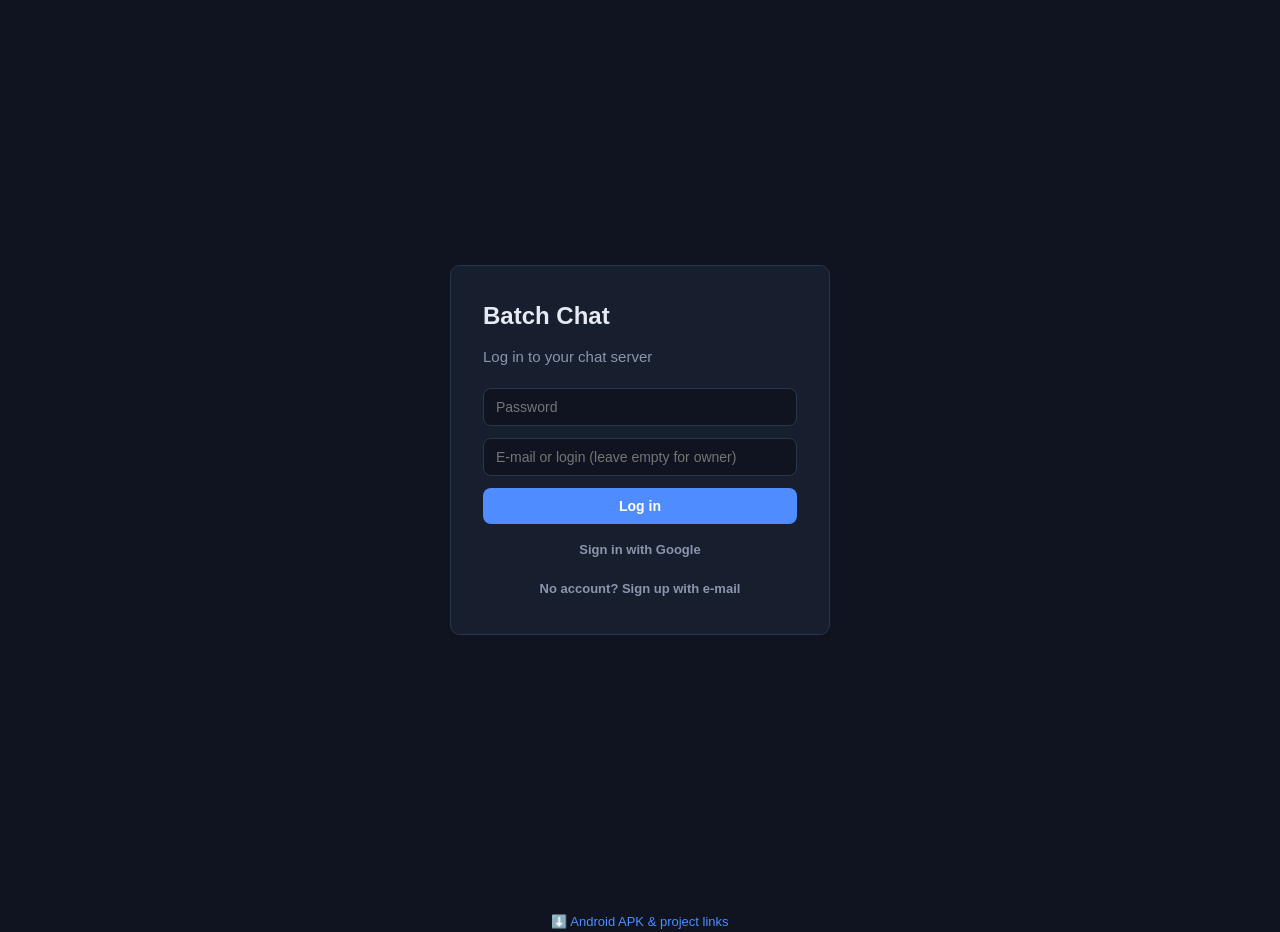
==== app/static/index.html @ ecfe93d6 "Web batch-mode chats tagged kind=batch (phone Batch tab) + paste sanitization for rendered-math garb" ====
<!DOCTYPE html>
<html lang="en">
<head>
  <meta charset="UTF-8" />
  <meta name="viewport" content="width=device-width, initial-scale=1.0" />
  <title>Batch Chat</title>
  <!-- PWA: installable on Android/iOS home screens. The service worker is
       network-first (never serves stale app files) — the cache is only the
       offline fallback shell. -->
  <link rel="manifest" href="manifest.webmanifest" />
  <meta name="theme-color" content="#0e1116" />
  <link rel="apple-touch-icon" href="icon-192.png" />
  <link rel="stylesheet" href="style.css?v=3" />
  <!-- Markdown + LaTeX rendering for assistant/user messages — SELF-HOSTED in /static/vendor (no CDN dependency) -->
  <link rel="stylesheet" href="vendor/katex.min.css" />
  <script defer src="vendor/katex.min.js"></script>
  <script defer src="vendor/marked.min.js"></script>
  <script defer src="vendor/purify.min.js"></script>
</head>
<body>
  <!-- Login screen -->
  <section id="login-view" class="login-view hidden">
    <form id="login-form" class="login-card">
      <h1>Batch Chat</h1>
      <p class="login-sub">Log in to your chat server</p>
      <input id="login-password" type="password" placeholder="Password" autocomplete="current-password" required />
      <input id="login-account" type="text" placeholder="E-mail or login (leave empty for owner)" autocomplete="username" spellcheck="false" />
      <button type="submit" class="btn btn-primary">Log in</button>
      <button type="button" id="login-google" class="btn btn-ghost btn-small">Sign in with Google</button>
      <button type="button" id="login-register-toggle" class="btn btn-ghost btn-small">No account? Sign up with e-mail</button>
      <p id="login-error" class="error-text hidden"></p>
    </form>
    <form id="register-form" class="login-card hidden">
      <h1>Batch Chat</h1>
      <p class="login-sub">Create a client account — you'll receive a confirmation e-mail; password is mandatory</p>
      <input id="register-email" type="email" placeholder="E-mail (unique)" autocomplete="email" required spellcheck="false" />
      <input id="register-password" type="password" placeholder="Password (min 6 chars)" autocomplete="new-password" required minlength="6" />
      <button type="submit" class="btn btn-primary">Sign up</button>
      <button type="button" id="register-google" class="btn btn-ghost btn-small">Sign up with Google</button>
      <button type="button" id="register-back" class="btn btn-ghost btn-small">← Back to login</button>
      <p id="register-error" class="error-text hidden"></p>
    </form>
  </section>

  <!-- App screen -->
  <section id="app-view" class="app-view hidden">
    <aside class="sidebar">
      <div class="sidebar-header">
        <h2>Conversations</h2>
        <button id="new-chat-btn" class="btn btn-primary btn-small" title="New chat">+ New</button>
      </div>
      <ul id="conversation-list" class="conversation-list"></ul>
      <div class="sidebar-footer">
        <span id="server-status" class="status-dot" title="Server status"></span>
        <span class="footer-actions">
          <span id="footer-menu" class="footer-menu">
            <button id="menu-btn" class="btn btn-ghost btn-small" title="Settings / Prompt cache / Log out">☰ Menu</button>
            <span id="menu-popover" class="menu-popover hidden">
              <button id="sync-btn" class="btn btn-ghost btn-small" title="Reload dialogs and the open conversation from the server">🔄 Sync</button>
              <button id="settings-btn" class="btn btn-ghost btn-small" title="Provider API keys · Android transfer · Settings backup">⚙ Settings</button>
              <button id="usage-btn" class="btn btn-ghost btn-small" title="Prompt token caching — daily cached vs uncached tokens">📈 Prompt cache</button>
              <button id="logout-btn" class="btn btn-ghost btn-small">⎋ Log out</button>
            </span>
          </span>
        </span>
      </div>
    </aside>

    <main class="chat-main">
      <header class="chat-header">
        <h3 id="chat-title">Select a conversation</h3>
        <div class="chat-header-controls">
          <span class="header-menu" id="chat-mode-menu">
            <button type="button" id="chat-mode-btn" class="mode-btn chat-mode-btn" title="Chat mode: Live = one model answers instantly · Flex = same via the cheaper Flex tier (slower) · Batch = every selected model answers in parallel. Click to pick the mode.">💬 Live ▾</button>
            <span id="chat-mode-popover" class="menu-popover down hidden">
              <button type="button" id="mode-live-btn" class="mode-btn" title="Live chat — one model answers right away">💬 Live — instant answer</button>
              <button type="button" id="mode-flex-btn" class="mode-btn" title="Flex chat — one model via the cheaper Flex processing tier (slower; auto-falls back to standard if unsupported)">🧊 Flex — cheaper tier, slower</button>
              <button type="button" id="mode-batch-btn" class="mode-btn" title="Batch chat — all selected models answer in parallel">⚡ Batch — all models in parallel</button>
            </span>
          </span>
          <button type="button" id="cache-btn" class="mode-btn hidden" title="🔥 Cache keep-alive: warm the open dialog's prompt cache with near-empty pings every 45 min (window from Settings). Click to toggle.">🔥 Cache</button>
          <select id="reasoning-select" class="reasoning-select hidden" title="Reasoning effort (thinking budget) sent to the model via OpenRouter's unified reasoning parameter. Default = the model's own default.">
            <option value="">🧠 Default</option>
            <option value="none">🧠 None</option>
            <option value="low">🧠 Low</option>
            <option value="medium">🧠 Medium</option>
            <option value="high">🧠 High</option>
            <option value="xhigh">🧠 XHigh</option>
            <option value="max">🧠 Max</option>
          </select>
          <div class="model-picker" id="model-picker">
          <button id="model-picker-btn" class="btn btn-ghost btn-small" title="Choose models">Models</button>
          <div id="model-dropdown" class="model-dropdown hidden">
            <p class="dropdown-hint" id="model-dropdown-hint">Answer with this model (Live):</p>
            <input id="model-search-input" class="model-search" type="text" placeholder="Search models… (also the provider's full catalog)" autocomplete="off" spellcheck="false" />
            <select id="model-sort-select" class="model-sort" title="List every model the provider has — sorted by release date (novelty) or by the outgoing (completion) token price">
              <option value="">Picked models only</option>
              <option value="new">All models · newest first</option>
              <option value="output">All models · cheapest output tokens first</option>
            </select>
            <div id="model-checkboxes"></div>
            <label class="model-custom">
              Custom model:
              <input id="custom-model-input" type="text" placeholder="openai/gpt-4o-mini" />
            </label>
            <button id="add-model-btn" class="btn btn-primary btn-small">Add</button>
          </div>
        </div>
      </header>

      <div id="messages" class="messages"></div>

      <form id="chat-form" class="chat-form">
        <label class="websearch-toggle" title="Search the web via Tavily and inject the results (needs a Tavily key in Settings)">
          <input type="checkbox" id="web-search-toggle" />
          Web search
        </label>
        <textarea id="chat-input" rows="3" placeholder="Write a message… (Ctrl+Enter to send)" required></textarea>
        <button type="submit" class="btn btn-primary" id="send-btn">Send</button>
      </form>
    </main>
  </section>

  <!-- Message metadata modal (reasoning / provider / usage) -->
  <div id="meta-modal" class="modal-overlay hidden">
    <div class="modal">
      <div class="modal-header">
        <h3>🧠 Message details</h3>
        <button id="meta-close" class="btn btn-ghost btn-small">✕</button>
      </div>
      <div id="meta-body" class="meta-body"></div>
      <div class="modal-actions">
        <button id="meta-logs" class="btn btn-ghost btn-small" style="display:none">⎙ OpenRouter logs</button>
        <button id="meta-copy" class="btn btn-primary">⧉ Copy</button>
      </div>
    </div>
  </div>

  <!-- Retry model picker (pick model(s) for 🔄 Retry) -->
  <div id="retry-modal" class="modal-overlay hidden">
    <div class="modal">
      <div class="modal-header">
        <h3 id="retry-modal-title">🔄 Re-answer with…</h3>
        <button id="retry-close" class="btn btn-ghost btn-small">✕</button>
      </div>
      <p class="modal-hint">Pick one or several models — each answer becomes a variant you can flip between.</p>
      <input id="retry-model-search" class="model-search" type="text" placeholder="Search models… (also the provider's full catalog)" autocomplete="off" spellcheck="false" />
      <select id="retry-model-sort" class="model-sort" title="List every model the provider has — sorted by release date (novelty) or by the outgoing (completion) token price">
        <option value="picked">Picked models</option>
        <option value="new">All models · newest first</option>
        <option value="output">All models · cheapest output tokens first</option>
      </select>
      <div id="retry-model-list" class="retry-model-list"></div>
      <div class="modal-actions">
        <button id="retry-cancel" class="btn btn-ghost">Cancel</button>
        <button id="retry-go" class="btn btn-primary">🔄 Retry</button>
      </div>
    </div>
  </div>

  <!-- Settings modal (provider API keys) -->
  <div id="settings-modal" class="modal-overlay hidden">
    <div class="modal">
      <div class="modal-header">
        <h3>⚙ Provider API keys</h3>
        <button id="settings-close" class="btn btn-ghost btn-small">✕</button>
      </div>

      <p id="settings-identity" class="modal-hint" style="margin-top:8px;font-weight:600"></p>

      <div id="owner-access-block">
        <p class="modal-hint">Owner access</p>
        <div class="key-status-row">
          <input id="settings-owner-email" type="email" placeholder="you@example.com" autocomplete="off" spellcheck="false" />
          <span class="key-status-actions">
            <button id="owner-email-save" class="btn btn-ghost btn-small" title="Bind this e-mail to the owner account">🔗 Bind</button>
          </span>
        </div>
        <p class="modal-hint">
          Signing in with this e-mail (password or Google) logs you into the
          owner account — full settings and server-wide stats. Google or not,
          doesn't matter.
        </p>
      </div>

      <label class="modal-field">
        OpenRouter API key <span id="settings-openrouter-hint" class="settings-hint"></span>
        <input id="settings-openrouter-key" type="password" placeholder="sk-or-v1-…" autocomplete="off" />
      </label>
      <div class="key-status-row">
        <span id="key-status-openrouter" class="key-status"></span>
        <span class="key-status-actions">
          <button id="key-delete-openrouter" class="btn btn-ghost btn-small" title="Remove the saved key from the server">🗑 Delete key</button>
        </span>
      </div>

      <label class="modal-field">
        Tavily API key <span id="settings-tavily-hint" class="settings-hint"></span>
        <input id="settings-tavily-key" type="password" placeholder="tvly-…" autocomplete="off" />
      </label>
      <div class="key-status-row">
        <span id="key-status-tavily" class="key-status"></span>
        <span class="key-status-actions">
          <button id="key-delete-tavily" class="btn btn-ghost btn-small" title="Remove the saved key from the server">🗑 Delete key</button>
        </span>
      </div>
      <p class="modal-hint">
        Enables the "Web search" toggle in the chat (internet lookups).
      </p>

      <label class="modal-field">
        Custom provider API key <span id="settings-custom-hint" class="settings-hint"></span>
        <input id="settings-custom-key" type="password" placeholder="sk-… (leave empty for keyless servers like Ollama)" autocomplete="off" />
      </label>
      <label class="modal-field">
        Custom provider base URL
        <input id="settings-custom-url" type="url" placeholder="https://api.fastrouter.ai/v1" autocomplete="off" spellcheck="false" />
      </label>
      <label class="modal-field">
        Custom default model
        <input id="settings-custom-model" type="text" placeholder="z-ai/glm-5.3-flash" autocomplete="off" spellcheck="false" />
      </label>
      <div class="key-status-row">
        <span id="key-status-custom" class="key-status"></span>
        <span class="key-status-actions">
          <button id="key-delete-custom" class="btn btn-ghost btn-small" title="Remove the saved key from the server">🗑 Delete key</button>
        </span>
      </div>
      <p class="modal-hint">
        Any OpenAI-compatible gateway — FastRouter, GLM/Z.ai, DeepSeek,
        Together, OpenAI itself, or a local Ollama/vLLM (keyless: base URL
        only). Models appear as <code>custom:&lt;model&gt;</code> in the picker;
        the default model is pinned to the top when set.
      </p>

      <p class="modal-hint" style="margin-top:8px">
        <a href="#" id="usage-open-link">📈 Prompt token caching usage</a> — see
        how much of your prompt traffic hits OpenRouter's cache.
      </p>

      <div id="cache-settings-block">
        <p class="modal-hint" style="margin-top:8px">Prompt cache</p>
        <label class="modal-field">
          Cache duration
          <select id="settings-cache-duration">
            <option value="300">5 minutes</option>
            <option value="3600">1 hour</option>
          </select>
        </label>
        <p class="modal-hint">
          How long reused prompt text stays cached for OpenRouter/Anthropic calls.
        </p>

        <p class="modal-hint" style="margin-top:8px">Cache keep-alive</p>
        <label class="modal-field">
          Keep cache warm for
          <select id="settings-keepalive">
            <option value="0">Off (1 hour max)</option>
            <option value="2">2 hours</option>
            <option value="3">3 hours</option>
            <option value="6">6 hours</option>
            <option value="12">12 hours</option>
            <option value="24">24 hours</option>
          </select>
        </label>
        <p class="modal-hint">
          After the last chat, near-empty pings (every 45 min) refresh the 1-hour
          cache at ~10% of input cost, keeping replies cheap for longer.
        </p>
      </div>

      <div id="infra-settings-block">
        <hr class="modal-divider" />
        <p class="modal-hint" style="margin-top:8px">Google Vertex AI <em>(optional — not currently in use · ⚠️ untested)</em></p>
        <label class="modal-field">
          Project ID
          <input id="settings-google-project" type="text" placeholder="my-gcp-project" autocomplete="off" />
        </label>
        <label class="modal-field">
          Location
          <input id="settings-google-location" type="text" placeholder="us-central1" autocomplete="off" />
        </label>
        <label class="modal-field">
          Service-account JSON key <span id="settings-google-hint" class="settings-hint"></span>
          <textarea id="settings-google-json" rows="4" spellcheck="false" placeholder='{"type": "service_account", ...}'></textarea>
        </label>

        <p class="modal-hint" style="margin-top:8px">AWS Bedrock <em>(optional — not currently in use · ⚠️ untested)</em></p>
        <label class="modal-field">
          Access key ID <span id="settings-aws-key-hint" class="settings-hint"></span>
          <input id="settings-aws-key" type="password" placeholder="AKIA…" autocomplete="off" />
        </label>
        <label class="modal-field">
          Secret access key <span id="settings-aws-secret-hint" class="settings-hint"></span>
          <input id="settings-aws-secret" type="password" placeholder="…" autocomplete="off" />
        </label>
        <label class="modal-field">
          Region
          <input id="settings-aws-region" type="text" placeholder="us-east-1" autocomplete="off" />
        </label>
      </div>

      <p id="settings-status" class="import-status"></p>
      <div class="modal-actions">
        <button id="settings-submit" class="btn btn-primary">Save</button>
      </div>

      <hr class="modal-divider" />
      <p class="modal-hint">
        <strong>Account &amp; pairing.</strong> This instance has a portable
        identity — paste the pairing code on any new device (phone app → Sync
        card) and it pairs <em>without the password</em> and pulls the whole
        history. Works even after the server gets a new address.
      </p>
      <p id="account-status" class="import-status"></p>
      <div class="modal-actions">
        <button id="account-reveal" class="btn btn-ghost btn-small">👁 Reveal pairing code</button>
        <button id="account-copy" class="btn btn-ghost btn-small">📋 Copy pairing code</button>
        <button id="account-rotate" class="btn btn-ghost btn-small">🔄 New key</button>
      </div>
      <p id="account-code" class="account-code hidden"></p>

      <hr class="modal-divider" />
      <p class="modal-hint">
        <strong>Android transfer.</strong> ⬇ Export downloads every dialog and
        batch of this account in the phone app's own format — import that file
        on Android to get the whole history there. ⬆ Import does the reverse:
        paste the JSON exported from the phone app
        (<code>openrouter.dialogs.v1</code> and/or
        <code>openrouter.batches.history.v1</code> — a whole AsyncStorage dump
        works too).
      </p>
      <p id="settings-phone-status" class="import-status"></p>
      <div class="modal-actions">
        <button id="settings-phone-export" class="btn btn-ghost btn-small">⬇ Export for Android</button>
      </div>
      <p class="untested-note">
        ⚠️ Untested: this export path hasn't been imported on a real phone yet —
        check the dialogs on the phone after importing.
      </p>
      <textarea id="settings-import-textarea" rows="8" placeholder='{"openrouter.dialogs.v1": [...], "openrouter.batches.history.v1": [...]}'></textarea>
      <p class="untested-note">
        ⚠️ Untested: this import path hasn't been verified yet — check the
        imported dialogs after importing.
      </p>
      <p id="settings-import-status" class="import-status"></p>
      <div class="modal-actions">
        <button id="settings-import-submit" class="btn btn-primary btn-small">⬆ Import from Android</button>
      </div>

      <hr class="modal-divider" />
      <p class="modal-hint">
        <strong>Account &amp; data.</strong> You can delete your account here —
        all your dialogs, messages and batches are permanently removed and your
        e-mail/login is freed, so you can register again from zero. (The owner
        account of this server cannot be deleted.)
      </p>

      <div id="account-danger" class="account-create-row">
        <button id="account-delete" class="btn btn-ghost btn-small">🗑 Delete my account…</button>
        <p id="account-danger-note" class="import-status"></p>
      </div>

      <div id="backup-block">
        <hr class="modal-divider" />
        <p class="modal-hint">
          <strong>Server migration.</strong> Download every key above as one
          file before shutting down this server, then restore it on the new
          one — no need to retype anything.
        </p>
        <p class="untested-note">⚠️ Untested: this download → restore path hasn't been tried on a real server migration yet — check the keys on the new server after restoring.</p>
        <p id="settings-backup-status" class="import-status"></p>
        <div class="modal-actions">
          <button id="settings-backup-download" class="btn btn-ghost btn-small">⬇ Download backup</button>
          <button id="settings-backup-restore-btn" class="btn btn-ghost btn-small">⬆ Restore backup</button>
          <input id="settings-backup-file" type="file" accept="application/json" class="hidden" />
        </div>
      </div>
    </div>
  </div>

  <!-- Prompt token caching usage modal -->
  <div id="usage-modal" class="modal-overlay hidden">
    <div class="modal">
      <div class="modal-header">
        <h3>📈 Prompt token caching</h3>
        <button id="usage-close" class="btn btn-ghost btn-small">✕</button>
      </div>
      <p class="modal-hint">
        Daily prompt tokens, split into cached (served from OpenRouter's prompt
        cache at the discounted rate) and uncached. The owner sees the whole
        server; client accounts see their own messages.
      </p>
      <p class="untested-note">⚠️ Untested: the cached/uncached split hasn't been verified against a real cached request yet — treat the numbers as provisional.</p>
      <div id="usage-summary" class="usage-summary"></div>
      <div id="usage-chart" class="usage-chart"></div>
      <div class="usage-legend">
        <span><i class="legend-swatch uncached"></i>Uncached</span>
        <span><i class="legend-swatch cached"></i>Cached</span>
      </div>
      <p id="usage-status" class="import-status"></p>
      <div class="modal-actions">
        <select id="usage-range" class="usage-range" title="Time range">
          <option value="7">Last 7 days</option>
          <option value="30" selected>Last 30 days</option>
          <option value="90">Last 90 days</option>
        </select>
        <button id="usage-refresh" class="btn btn-ghost btn-small">🔄 Refresh</button>
      </div>
    </div>
  </div>

  <div id="toast" class="toast hidden"></div>

  <p style="text-align:center;margin:12px 0 4px;font-size:13px">
    <a href="/links" style="color:#4f8cff;text-decoration:none">⬇️ Android APK &amp; project links</a>
  </p>

  <script src="app.js?v=5"></script>
  <script>
    // PWA service worker registration (network-first worker — see sw.js).
    if ("serviceWorker" in navigator) {
      window.addEventListener("load", () => {
        navigator.serviceWorker.register("sw.js").catch(() => {});
      });
    }
  </script>
</body>
</html>
---- app/static/style.css ----
:root {
  --bg: #0f1420;
  --bg-secondary: #171e2e;
  --bg-elevated: #1f2940;
  --border: #2a3550;
  --text: #e6eaf2;
  --text-muted: #8b96ad;
  --accent: #4f8cff;
  --accent-hover: #6fa0ff;
  --user-bubble: #2b4a86;
  --assistant-bubble: #232d47;
  --error: #ff6b6b;
  --success: #3ddc84;
  --radius: 10px;
}

* { box-sizing: border-box; margin: 0; padding: 0; }

html, body { height: 100%; }

body {
  font-family: -apple-system, BlinkMacSystemFont, "Segoe UI", Roboto, "Helvetica Neue", Arial, sans-serif;
  background: var(--bg);
  color: var(--text);
  font-size: 15px;
  line-height: 1.5;
}

.hidden { display: none !important; }

/* ---------- Login ---------- */
.login-view {
  min-height: 100vh;
  display: flex;
  align-items: center;
  justify-content: center;
  padding: 20px;
}

.login-card {
  background: var(--bg-secondary);
  border: 1px solid var(--border);
  border-radius: var(--radius);
  padding: 32px;
  width: 100%;
  max-width: 380px;
  display: flex;
  flex-direction: column;
  gap: 12px;
}

.login-card h1 { font-size: 24px; }
.login-sub { color: var(--text-muted); margin-bottom: 8px; }

input[type="password"], input[type="text"], textarea {
  width: 100%;
  padding: 10px 12px;
  border: 1px solid var(--border);
  border-radius: 8px;
  background: var(--bg);
  color: var(--text);
  font-size: 14px;
  resize: vertical;
}

input:focus, textarea:focus { outline: 2px solid var(--accent); outline-offset: -1px; }

.error-text { color: var(--error); font-size: 14px; }

/* ---------- Buttons ---------- */
.btn {
  padding: 10px 16px;
  border: none;
  border-radius: 8px;
  background: var(--bg-elevated);
  color: var(--text);
  font-size: 14px;
  font-weight: 600;
  cursor: pointer;
  transition: background 0.15s;
}
.btn:hover { background: var(--border); }
.btn-primary { background: var(--accent); color: #fff; }
.btn-primary:hover { background: var(--accent-hover); }
.btn-ghost { background: transparent; color: var(--text-muted); }
.btn-ghost:hover { background: var(--bg-elevated); color: var(--text); }
.btn-small { padding: 6px 10px; font-size: 13px; }
.btn:disabled { opacity: 0.5; cursor: not-allowed; }

/* ---------- App layout ---------- */
.app-view {
  display: grid;
  grid-template-columns: 280px 1fr;
  height: 100vh;
}

@media (max-width: 720px) {
  .app-view { grid-template-columns: 1fr; }
  .sidebar { display: none; }
}

/* ---------- Sidebar ---------- */
.sidebar {
  background: var(--bg-secondary);
  border-right: 1px solid var(--border);
  display: flex;
  flex-direction: column;
  min-height: 0;
}

.sidebar-header {
  display: flex;
  align-items: center;
  justify-content: space-between;
  padding: 16px;
  border-bottom: 1px solid var(--border);
}

.sidebar-header h2 { font-size: 16px; }

.conversation-list {
  list-style: none;
  flex: 1;
  overflow-y: auto;
  padding: 8px;
}

.conversation-item {
  padding: 10px 12px;
  border-radius: 8px;
  cursor: pointer;
  margin-bottom: 2px;
  position: relative;
}
.conversation-item:hover { background: var(--bg-elevated); }
.conversation-item.active { background: var(--bg-elevated); outline: 1px solid var(--accent); }
.conversation-item-title { font-weight: 600; font-size: 14px; white-space: nowrap; overflow: hidden; text-overflow: ellipsis; padding-right: 46px; }
.conversation-item-preview { font-size: 12px; color: var(--text-muted); white-space: nowrap; overflow: hidden; text-overflow: ellipsis; margin-top: 2px; }

.conversation-item-actions {
  position: absolute;
  top: 8px;
  right: 8px;
  display: flex;
  gap: 2px;
  opacity: 0;
  transition: opacity .1s;
}
.conversation-item:hover .conversation-item-actions { opacity: 1; }
.conversation-action {
  border: none;
  background: transparent;
  color: var(--text-muted);
  cursor: pointer;
  font-size: 13px;
  padding: 2px 5px;
  border-radius: 4px;
  line-height: 1;
}
.conversation-action:hover { background: var(--bg-secondary); color: var(--text); }

.conversation-badges { display: flex; gap: 4px; margin-top: 4px; flex-wrap: wrap; }
.badge {
  font-size: 10px;
  padding: 1px 6px;
  border-radius: 6px;
  background: var(--bg-elevated);
  border: 1px solid var(--border);
  color: var(--text-muted);
  white-space: nowrap;
}
.badge.batch { background: #3a2f66; color: #c9b8ff; border-color: #4a3d80; }
.badge.model { background: #123a2e; color: #7ce0b0; border-color: #1d5a45; }

.sidebar-footer {
  display: flex;
  align-items: center;
  justify-content: space-between;
  padding: 12px 16px;
  border-top: 1px solid var(--border);
}

.footer-actions {
  display: flex;
  align-items: center;
  gap: 6px;
}

.status-dot {
  width: 10px;
  height: 10px;
  border-radius: 50%;
  background: var(--text-muted);
  display: inline-block;
}
.status-dot.ok { background: var(--success); }
.status-dot.down { background: var(--error); }

/* ---------- Chat main ---------- */
.chat-main {
  display: flex;
  flex-direction: column;
  min-height: 0;
}

.chat-header {
  display: flex;
  align-items: center;
  justify-content: space-between;
  padding: 14px 20px;
  border-bottom: 1px solid var(--border);
  background: var(--bg-secondary);
}

.chat-header h3 { font-size: 16px; }

/* ---------- Chat header controls ---------- */
.chat-header-controls {
  display: flex;
  align-items: center;
  gap: 10px;
}

.mode-btn {
  appearance: none;
  border: none;
  background: transparent;
  color: var(--text-muted);
  font-size: 13px;
  padding: 6px 12px;
  cursor: pointer;
  white-space: nowrap;
  transition: background 0.15s ease, color 0.15s ease;
}

.mode-btn:hover { color: var(--text); }

.mode-btn.active {
  background: var(--accent);
  color: #fff;
}

/* Single combined Live/Flex/Batch button (popover picker) in the header */
.header-menu { position: relative; display: inline-block; }

.chat-mode-btn {
  border: 1px solid var(--border);
  border-radius: 8px;
  background: var(--bg-elevated);
}

.menu-popover.down {
  bottom: auto;
  top: calc(100% + 6px);
}

.footer-actions { position: relative; }

.footer-menu { position: relative; display: inline-block; }

.menu-popover {
  position: absolute;
  bottom: calc(100% + 6px);
  right: 0;
  display: flex;
  flex-direction: column;
  align-items: stretch;
  gap: 4px;
  min-width: 130px;
  background: var(--bg-elevated);
  border: 1px solid var(--border);
  border-radius: var(--radius);
  padding: 6px;
  box-shadow: 0 8px 24px rgba(0,0,0,0.4);
  z-index: 150;
}

.menu-popover .btn { text-align: left; white-space: nowrap; }

@media (max-width: 720px) {
  .chat-header { flex-wrap: wrap; gap: 8px; }
}

/* ---------- Messages ---------- */
.messages {
  flex: 1;
  overflow-y: auto;
  padding: 20px;
  display: flex;
  flex-direction: column;
  gap: 12px;
}

.message {
  max-width: 78%;
  padding: 10px 14px;
  border-radius: var(--radius);
  white-space: pre-wrap;
  word-wrap: break-word;
  position: relative;
}
.message.user { align-self: flex-end; background: var(--user-bubble); }
.message.assistant { align-self: flex-start; background: var(--assistant-bubble); }
.message.system { align-self: center; background: transparent; border: 1px dashed var(--border); color: var(--text-muted); font-size: 13px; }

.message-text { white-space: normal; }
.message-text p { margin: 0 0 8px; }
.message-text p:last-child { margin-bottom: 0; }
.message-text pre {
  background: var(--bg);
  border: 1px solid var(--border);
  border-radius: 8px;
  padding: 10px;
  overflow-x: auto;
  font-size: 13px;
}
.message-text code {
  font-family: ui-monospace, SFMono-Regular, Menlo, Consolas, monospace;
  font-size: 0.9em;
}
.message-text :not(pre) > code {
  background: var(--bg);
  padding: 1px 5px;
  border-radius: 4px;
}
.message-text .katex-display { margin: 8px 0; overflow-x: auto; overflow-y: hidden; }

.message-copy {
  display: inline-block;
  margin-top: 6px;
  border: none;
  background: transparent;
  color: var(--text-muted);
  font-size: 11px;
  cursor: pointer;
  padding: 2px 0;
}
.message-copy:hover { color: var(--text); }

.message-delete {
  display: inline-block;
  margin-top: 6px;
  margin-left: 10px;
  border: none;
  background: transparent;
  color: var(--text-muted);
  font-size: 11px;
  cursor: pointer;
  padding: 2px 0;
}
.message-delete:hover { color: var(--error); }

.message-retry {
  display: inline-block;
  margin-top: 6px;
  margin-left: 10px;
  border: none;
  background: transparent;
  color: var(--text-muted);
  font-size: 11px;
  cursor: pointer;
  padding: 2px 0;
}
.message-retry:hover:not(:disabled) { color: var(--accent); }
.message-retry:disabled { opacity: 0.6; cursor: wait; }

.message-edit {
  display: inline-block;
  margin-top: 6px;
  margin-left: 10px;
  border: none;
  background: transparent;
  color: var(--text-muted);
  font-size: 11px;
  cursor: pointer;
  padding: 2px 0;
}
.message-edit:hover { color: var(--accent); }
.message-edit textarea {
  width: 100%;
  box-sizing: border-box;
  min-height: 72px;
  background: var(--bg);
  color: var(--text);
  border: 1px solid var(--border);
  border-radius: 6px;
  padding: 6px 8px;
  font: inherit;
  font-size: 14px;
  resize: vertical;
}
.message-edit-actions { display: flex; gap: 12px; margin-top: 6px; }
.message-edit-save,
.message-edit-cancel {
  border: none;
  background: transparent;
  color: var(--text-muted);
  font-size: 11px;
  cursor: pointer;
  padding: 2px 0;
}
.message-edit-save:hover:not(:disabled) { color: var(--accent); }
.message-edit-cancel:hover { color: var(--error); }
.message-edit-save:disabled { opacity: 0.6; cursor: wait; }

.untested-note {
  color: #d9a441;
  font-size: 12px;
  margin-top: 6px;
}

.message-meta {
  display: inline-block;
  margin-top: 6px;
  margin-left: 10px;
  border: 1px solid var(--border);
  background: transparent;
  color: var(--text-muted);
  font-size: 11px;
  cursor: pointer;
  padding: 2px 8px;
  border-radius: 6px;
}
.message-meta:hover {
  color: var(--text);
  border-color: var(--accent);
}

.message-model {
  display: block;
  font-size: 11px;
  color: var(--accent-hover);
  margin-bottom: 4px;
  font-weight: 700;
}

.message-date {
  display: block;
  font-size: 10px;
  color: var(--text-muted);
  margin-top: 2px;
}

.message-websearch {
  display: inline-block;
  font-size: 10px;
  padding: 1px 6px;
  margin-bottom: 4px;
  border-radius: 4px;
  border: 1px solid #1d5a45;
  background: #123a2e;
  color: #7ce0b0;
  cursor: help;
}

.message-err { color: var(--error); font-size: 13px; margin-top: 4px; }

/* ---------- RikkaHub-style message branching ---------- */
/* A group of sibling answers: only the selected variant shows, with
   ‹ N/M › arrows underneath (all variants stay in the DB / phone sync). */
.branch-node {
  display: flex;
  flex-direction: column;
  align-items: flex-start;
  max-width: 78%;
}
.branch-node .branch-bubble { max-width: 100%; }

.branch-selector {
  display: inline-flex;
  align-items: center;
  gap: 6px;
  margin-top: 2px;
  color: var(--text-muted);
  font-size: 11px;
  user-select: none;
}

.branch-btn {
  border: none;
  background: transparent;
  color: var(--text-muted);
  font-size: 15px;
  line-height: 1;
  cursor: pointer;
  padding: 2px 8px;
  border-radius: 50%;
}
.branch-btn:hover:not(:disabled) { color: var(--text); background: var(--bg-secondary); }
.branch-btn:disabled { opacity: 0.4; cursor: default; }

.branch-counter { font-size: 11px; color: var(--text-muted); }

/* ---------- Chat form ---------- */
.chat-form {
  display: flex;
  gap: 10px;
  padding: 14px 20px;
  border-top: 1px solid var(--border);
  background: var(--bg-secondary);
}

.chat-form textarea { flex: 1; }

.websearch-toggle {
  display: flex;
  align-items: center;
  gap: 6px;
  font-size: 13px;
  color: var(--text-muted);
  white-space: nowrap;
  cursor: pointer;
  user-select: none;
}
.websearch-toggle input { width: auto; margin: 0; }

/* ---------- Model picker ---------- */
.model-picker { position: relative; }

.model-dropdown {
  position: absolute;
  right: 0;
  top: 40px;
  width: 280px;
  background: var(--bg-elevated);
  border: 1px solid var(--border);
  border-radius: var(--radius);
  padding: 12px;
  box-shadow: 0 8px 24px rgba(0,0,0,0.4);
  z-index: 100;
}

.dropdown-hint { font-size: 12px; color: var(--text-muted); margin-bottom: 8px; }

/* Model search box at the top of the picker dropdown */
.model-search {
  width: 100%;
  box-sizing: border-box;
  margin-bottom: 8px;
}

/* All-models sort selector (novelty / outgoing token price) */
.model-sort {
  width: 100%;
  box-sizing: border-box;
  margin-bottom: 8px;
  font-size: 12px;
}

.model-search-empty {
  color: var(--text-muted);
  font-size: 12px;
  padding: 4px 0;
}

.model-check { display: flex; align-items: center; gap: 8px; padding: 4px 0; font-size: 14px; cursor: pointer; }
.model-check input { width: auto; }
.model-price { color: var(--text-muted); font-size: 12px; margin-left: auto; white-space: nowrap; }

.model-custom { display: flex; flex-direction: column; gap: 4px; font-size: 12px; color: var(--text-muted); margin-top: 10px; }
.model-custom input { margin-top: 4px; }

/* Retry picker modal: scrollable model list */
.retry-model-list {
  max-height: 45vh;
  overflow-y: auto;
  border-top: 1px solid var(--border);
  border-bottom: 1px solid var(--border);
  padding: 6px 2px;
}

/* ---------- Modals (meta / settings / usage) ---------- */
.modal-overlay {
  position: fixed;
  inset: 0;
  background: rgba(5, 8, 15, 0.7);
  display: flex;
  align-items: center;
  justify-content: center;
  padding: 20px;
  z-index: 200;
}

.modal {
  background: var(--bg-secondary);
  border: 1px solid var(--border);
  border-radius: var(--radius);
  width: 100%;
  max-width: 560px;
  max-height: 85vh;
  display: flex;
  flex-direction: column;
  gap: 12px;
  padding: 20px;
  overflow-y: auto;
}

.modal-header {
  display: flex;
  align-items: center;
  justify-content: space-between;
}

.modal-hint { font-size: 13px; color: var(--text-muted); }
.modal-hint code {
  background: var(--bg-elevated);
  padding: 1px 5px;
  border-radius: 4px;
  font-size: 12px;
}

.meta-body {
  display: flex;
  flex-direction: column;
  gap: 8px;
}
.meta-row {
  display: flex;
  justify-content: space-between;
  gap: 16px;
  font-size: 13px;
  padding: 6px 0;
  border-bottom: 1px solid var(--border);
}
.meta-key {
  color: var(--text-muted);
  flex-shrink: 0;
}
.meta-val {
  color: var(--text);
  text-align: right;
  word-break: break-all;
  font-family: ui-monospace, SFMono-Regular, Menlo, Consolas, monospace;
  font-size: 12px;
}

.modal textarea {
  font-family: ui-monospace, SFMono-Regular, Menlo, Consolas, monospace;
  font-size: 12px;
  min-height: 160px;
}

.account-code {
  font-family: monospace;
  font-size: 12px;
  word-break: break-all;
  background: var(--bg);
  border: 1px solid var(--border);
  border-radius: 8px;
  padding: 8px;
  user-select: all;
}

/* Client-account creation row (Settings modal). */
.account-create-row {
  display: flex;
  gap: 8px;
  align-items: center;
  flex-wrap: wrap;
  margin: 8px 0;
}

.account-create-row input {
  flex: 1 1 140px;
  min-width: 0;
  padding: 8px 10px;
  border: 1px solid var(--border);
  border-radius: 8px;
  background: var(--bg);
  color: var(--text);
  font-size: 13px;
}

.import-status { font-size: 13px; min-height: 18px; }
.import-status.ok { color: var(--success); }
.import-status.err { color: var(--error); }

.modal-actions { display: flex; justify-content: flex-end; gap: 8px; }

.modal-divider { border: none; border-top: 1px solid var(--border); margin: 16px 0 12px; }

.modal-field {
  display: flex;
  flex-direction: column;
  gap: 4px;
  font-size: 12px;
  color: var(--text-muted);
}
.modal-field input { margin-top: 2px; }
.modal-field select {
  width: 100%;
  padding: 10px 12px;
  border: 1px solid var(--border);
  border-radius: 8px;
  background: var(--bg);
  color: var(--text);
  font-size: 14px;
}
.settings-hint { font-weight: 400; color: var(--text-muted); font-size: 11px; }

.reasoning-select {
  background: var(--bg-elevated, #1c1c22);
  border: 1px solid var(--border);
  border-radius: 8px;
  color: var(--text);
  font-size: 12px;
  padding: 4px 6px;
}

/* --- API key status chips (Settings modal) --- */
.key-status-row {
  display: flex;
  align-items: center;
  justify-content: space-between;
  gap: 8px;
  margin: -2px 0 10px;
}
.key-status { font-size: 12px; color: var(--text-muted); min-height: 15px; }
.key-status.ok { color: var(--success); }
.key-status.err { color: var(--error); }
.key-status-actions { display: flex; gap: 4px; flex-shrink: 0; }

/* --- Prompt token caching usage modal --- */
.usage-summary { font-size: 12px; color: var(--text); margin: 10px 0 4px; }
.usage-chart { margin-top: 6px; }
.usage-chart-inner { display: flex; gap: 6px; }
.usage-yaxis {
  display: flex;
  flex-direction: column;
  justify-content: space-between;
  align-items: flex-end;
  font-size: 10px;
  color: var(--text-muted);
  height: 184px; /* 160px plot + 24px label row */
  min-width: 36px;
  padding-bottom: 24px; /* keep labels inside the plot area only */
}
.usage-plotwrap { flex: 1; min-width: 0; }
.usage-plot {
  display: flex;
  align-items: flex-end;
  gap: 2px;
  height: 160px;
  border-left: 1px solid var(--border);
  border-bottom: 1px solid var(--border);
  padding: 0 2px;
}
.usage-col {
  flex: 1;
  min-width: 2px;
  display: flex;
  flex-direction: column;
  justify-content: flex-start;
}
.usage-col.empty { min-height: 1px; }
.usage-seg { width: 100%; }
.usage-seg.uncached { background: #67718a; }
.usage-seg.cached { background: var(--accent); }
.usage-xlabels {
  display: flex;
  margin-top: 4px;
  font-size: 10px;
  color: var(--text-muted);
}
.usage-xlabels span { flex: 1; text-align: center; white-space: nowrap; }
.usage-legend { display: flex; gap: 16px; margin-top: 10px; font-size: 12px; color: var(--text); }
.legend-swatch {
  display: inline-block;
  width: 10px;
  height: 10px;
  border-radius: 2px;
  margin-right: 6px;
  vertical-align: middle;
}
.legend-swatch.cached { background: var(--accent); }
.legend-swatch.uncached { background: #67718a; }
.usage-range { margin-right: auto; }
/* Toast notifications (e.g. 🔄 Sync result) */
.toast {
  position: fixed;
  right: 20px;
  bottom: 20px;
  z-index: 2000;
  max-width: 320px;
  padding: 10px 14px;
  border-radius: 10px;
  background: var(--bg-elevated);
  border: 1px solid var(--border);
  color: var(--text-primary);
  font-size: 0.9rem;
  box-shadow: 0 8px 24px rgba(0, 0, 0, 0.45);
  opacity: 1;
  transition: opacity 0.3s ease, transform 0.3s ease;
}
.toast.toast-error {
  border-color: #e5484d;
  background: #2a1417;
}
.toast.toast-fade {
  opacity: 0;
  transform: translateY(6px);
}
.toast.hidden {
  display: none;
}
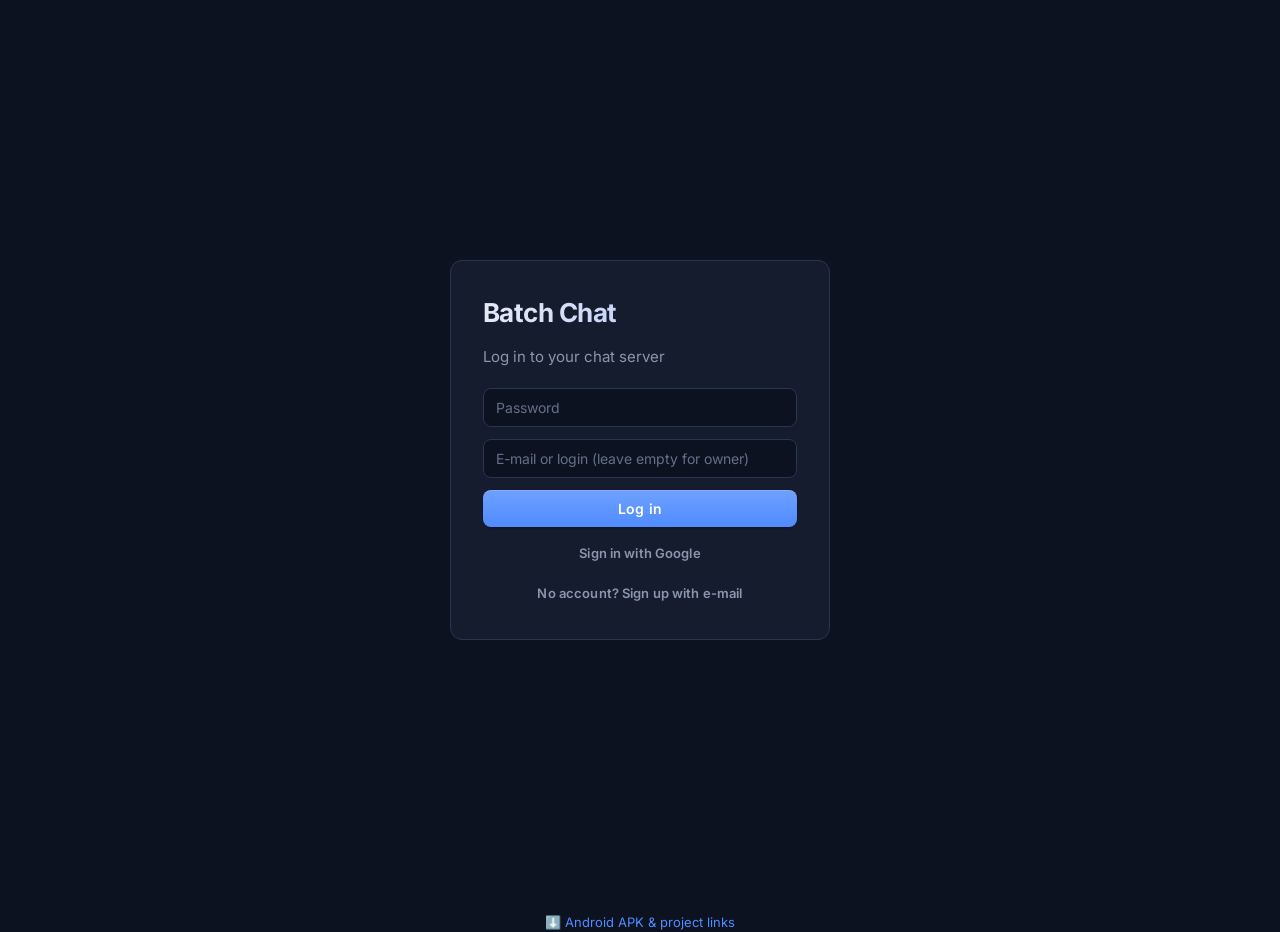
==== commit 5bc994ca: "ui: OpenRouter-style polish — Inter + JetBrains Mono self-hosted, link/code/table styling, refined s" ====
--- a/app/static/index.html
+++ b/app/static/index.html
@@ -10,7 +10,7 @@
   <link rel="manifest" href="manifest.webmanifest" />
   <meta name="theme-color" content="#0e1116" />
   <link rel="apple-touch-icon" href="icon-192.png" />
-  <link rel="stylesheet" href="style.css?v=3" />
+  <link rel="stylesheet" href="style.css?v=5" />
   <!-- Markdown + LaTeX rendering for assistant/user messages — SELF-HOSTED in /static/vendor (no CDN dependency) -->
   <link rel="stylesheet" href="vendor/katex.min.css" />
   <script defer src="vendor/katex.min.js"></script>
@@ -59,6 +59,7 @@
               <button id="sync-btn" class="btn btn-ghost btn-small" title="Reload dialogs and the open conversation from the server">🔄 Sync</button>
               <button id="settings-btn" class="btn btn-ghost btn-small" title="Provider API keys · Android transfer · Settings backup">⚙ Settings</button>
               <button id="usage-btn" class="btn btn-ghost btn-small" title="Prompt token caching — daily cached vs uncached tokens">📈 Prompt cache</button>
+              <button id="stats-btn" class="btn btn-ghost btn-small" title="Usage dashboard — cost and tokens per day/model/conversation/batch">📊 Usage</button>
               <button id="logout-btn" class="btn btn-ghost btn-small">⎋ Log out</button>
             </span>
           </span>
@@ -88,6 +89,9 @@
             <option value="xhigh">🧠 XHigh</option>
             <option value="max">🧠 Max</option>
           </select>
+          <select id="persona-select" class="reasoning-select hidden" title="🎭 Persona — a saved system prompt (+ optional temperature) that rides along with this conversation">
+            <option value="">🎭 No persona</option>
+          </select>
           <div class="model-picker" id="model-picker">
           <button id="model-picker-btn" class="btn btn-ghost btn-small" title="Choose models">Models</button>
           <div id="model-dropdown" class="model-dropdown hidden">
@@ -238,6 +242,35 @@
         how much of your prompt traffic hits OpenRouter's cache.
       </p>
 
+      <div id="persona-settings-block">
+        <p class="modal-hint" style="margin-top:8px">🎭 Personas — saved assistants whose system prompt (+ optional temperature) rides along with any conversation. Attach one per dialog with the header select.</p>
+        <label class="modal-field">
+          Edit persona
+          <select id="persona-manage-select">
+            <option value="">— new persona —</option>
+          </select>
+        </label>
+        <label class="modal-field">
+          Name
+          <input id="persona-name" type="text" maxlength="64" placeholder="Math tutor" autocomplete="off" spellcheck="false" />
+        </label>
+        <label class="modal-field">
+          System prompt
+          <textarea id="persona-prompt" rows="4" maxlength="16000" placeholder="You are a patient math tutor…"></textarea>
+        </label>
+        <label class="modal-field">
+          Temperature (optional, 0–2)
+          <input id="persona-temp" type="number" min="0" max="2" step="0.1" placeholder="default" />
+        </label>
+        <div class="key-status-row">
+          <span></span>
+          <span class="key-status-actions">
+            <button id="persona-save" class="btn btn-ghost btn-small">💾 Save persona</button>
+            <button id="persona-delete" class="btn btn-ghost btn-small" title="Delete the selected persona (dialogs keep working)">🗑 Delete</button>
+          </span>
+        </div>
+      </div>
+
       <div id="cache-settings-block">
         <p class="modal-hint" style="margin-top:8px">Prompt cache</p>
         <label class="modal-field">
@@ -416,7 +449,7 @@
     <a href="/links" style="color:#4f8cff;text-decoration:none">⬇️ Android APK &amp; project links</a>
   </p>
 
-  <script src="app.js?v=5"></script>
+  <script src="app.js?v=7"></script>
   <script>
     // PWA service worker registration (network-first worker — see sw.js).
     if ("serviceWorker" in navigator) {
--- a/app/static/style.css
+++ b/app/static/style.css
@@ -1,17 +1,76 @@
+/* ---------- Self-hosted fonts (no CDN) ---------- */
+/* Inter variable (UI) + JetBrains Mono variable (code) — latin + cyrillic */
+@font-face {
+  font-family: 'Inter';
+  font-style: normal;
+  font-weight: 100 900;
+  font-display: swap;
+  src: url('vendor/fonts/InterVariable.woff2') format('woff2');
+  unicode-range: U+0000-00FF, U+0131, U+0152-0153, U+02BB-02BC, U+02C6, U+02DA, U+02DC, U+2000-206F, U+20AC, U+2122, U+2212;
+}
+@font-face {
+  font-family: 'Inter';
+  font-style: normal;
+  font-weight: 100 900;
+  font-display: swap;
+  src: url('vendor/fonts/InterVariable-cyrillic.woff2') format('woff2');
+  unicode-range: U+0400-045F, U+0490-0491, U+04B0-04B1, U+2116;
+}
+@font-face {
+  font-family: 'Inter';
+  font-style: normal;
+  font-weight: 100 900;
+  font-display: swap;
+  src: url('vendor/fonts/InterVariable-cyrillic-ext.woff2') format('woff2');
+  unicode-range: U+0460-052F, U+1C80-1C8A, U+20B4;
+}
+@font-face {
+  font-family: 'Inter';
+  font-style: italic;
+  font-weight: 100 900;
+  font-display: swap;
+  src: url('vendor/fonts/InterVariable-Italic.woff2') format('woff2');
+}
+@font-face {
+  font-family: 'JetBrains Mono';
+  font-style: normal;
+  font-weight: 100 800;
+  font-display: swap;
+  src: url('vendor/fonts/JetBrainsMonoVariable.woff2') format('woff2');
+  unicode-range: U+0000-00FF, U+2000-206F, U+2212;
+}
+@font-face {
+  font-family: 'JetBrains Mono';
+  font-style: normal;
+  font-weight: 100 800;
+  font-display: swap;
+  src: url('vendor/fonts/JetBrainsMonoVariable-cyrillic.woff2') format('woff2');
+  unicode-range: U+0400-045F, U+0490-0491, U+04B0-04B1, U+2116;
+}
+
 :root {
-  --bg: #0f1420;
-  --bg-secondary: #171e2e;
-  --bg-elevated: #1f2940;
+  --bg: #0d1220;
+  --bg-secondary: #151c2e;
+  --bg-elevated: #1d2740;
+  --bg-code: #0a0f1b;
   --border: #2a3550;
-  --text: #e6eaf2;
+  --border-subtle: #212b44;
+  --text: #e8ecf4;
   --text-muted: #8b96ad;
   --accent: #4f8cff;
   --accent-hover: #6fa0ff;
+  --accent-soft: rgba(79, 140, 255, 0.12);
   --user-bubble: #2b4a86;
   --assistant-bubble: #232d47;
   --error: #ff6b6b;
   --success: #3ddc84;
-  --radius: 10px;
+  --radius: 12px;
+  --radius-small: 8px;
+  --font-ui: 'Inter', -apple-system, BlinkMacSystemFont, "Segoe UI", Roboto, "Helvetica Neue", Arial, sans-serif;
+  --font-mono: 'JetBrains Mono', ui-monospace, SFMono-Regular, Menlo, Consolas, monospace;
+  --shadow-pop: 0 12px 32px rgba(0, 0, 0, 0.45), 0 2px 8px rgba(0, 0, 0, 0.3);
+  /* alias used by .toast */
+  --text-primary: var(--text);
 }
 
 * { box-sizing: border-box; margin: 0; padding: 0; }
@@ -19,11 +78,46 @@
 html, body { height: 100%; }
 
 body {
-  font-family: -apple-system, BlinkMacSystemFont, "Segoe UI", Roboto, "Helvetica Neue", Arial, sans-serif;
+  font-family: var(--font-ui);
+  font-feature-settings: "cv05" 1, "cv08" 1, "ss01" 1;
+  -webkit-font-smoothing: antialiased;
+  -moz-osx-font-smoothing: grayscale;
+  text-rendering: optimizeLegibility;
   background: var(--bg);
   color: var(--text);
   font-size: 15px;
-  line-height: 1.5;
+  line-height: 1.55;
+}
+
+::selection { background: rgba(79, 140, 255, 0.35); color: #fff; }
+
+/* Slim, quiet scrollbars */
+* {
+  scrollbar-width: thin;
+  scrollbar-color: #3a4664 transparent;
+}
+::-webkit-scrollbar { width: 8px; height: 8px; }
+::-webkit-scrollbar-track { background: transparent; }
+::-webkit-scrollbar-thumb {
+  background: #3a4664;
+  border-radius: 8px;
+  border: 2px solid transparent;
+  background-clip: content-box;
+}
+::-webkit-scrollbar-thumb:hover { background-color: #4d5b80; }
+
+:focus-visible {
+  outline: 2px solid var(--accent);
+  outline-offset: 2px;
+  border-radius: 4px;
+}
+
+@media (prefers-reduced-motion: reduce) {
+  *, *::before, *::after {
+    animation-duration: 0.01ms !important;
+    animation-iteration-count: 1 !important;
+    transition-duration: 0.01ms !important;
+  }
 }
 
 .hidden { display: none !important; }
@@ -49,21 +143,34 @@
   gap: 12px;
 }
 
-.login-card h1 { font-size: 24px; }
+h1, h2, h3 {
+  letter-spacing: -0.02em;
+  font-weight: 700;
+}
+
+.login-card h1 { font-size: 26px; background: linear-gradient(120deg, #e8ecf4, #9db8ff); -webkit-background-clip: text; background-clip: text; -webkit-text-fill-color: transparent; }
 .login-sub { color: var(--text-muted); margin-bottom: 8px; }
 
-input[type="password"], input[type="text"], textarea {
+input[type="password"], input[type="text"], textarea, select {
   width: 100%;
   padding: 10px 12px;
   border: 1px solid var(--border);
-  border-radius: 8px;
+  border-radius: var(--radius-small);
   background: var(--bg);
   color: var(--text);
+  font-family: inherit;
   font-size: 14px;
   resize: vertical;
-}
-
-input:focus, textarea:focus { outline: 2px solid var(--accent); outline-offset: -1px; }
+  transition: border-color 0.15s ease, box-shadow 0.15s ease;
+}
+
+input::placeholder, textarea::placeholder { color: #64708c; }
+
+input:focus, textarea:focus, select:focus {
+  outline: none;
+  border-color: var(--accent);
+  box-shadow: 0 0 0 3px var(--accent-soft);
+}
 
 .error-text { color: var(--error); font-size: 14px; }
 
@@ -71,17 +178,24 @@
 .btn {
   padding: 10px 16px;
   border: none;
-  border-radius: 8px;
+  border-radius: var(--radius-small);
   background: var(--bg-elevated);
   color: var(--text);
+  font-family: inherit;
   font-size: 14px;
   font-weight: 600;
-  cursor: pointer;
-  transition: background 0.15s;
+  letter-spacing: 0.01em;
+  cursor: pointer;
+  transition: background 0.15s ease, color 0.15s ease, transform 0.1s ease, box-shadow 0.15s ease;
 }
 .btn:hover { background: var(--border); }
-.btn-primary { background: var(--accent); color: #fff; }
-.btn-primary:hover { background: var(--accent-hover); }
+.btn:active { transform: scale(0.98); }
+.btn-primary {
+  background: linear-gradient(180deg, var(--accent-hover), var(--accent));
+  color: #fff;
+  box-shadow: 0 1px 2px rgba(0, 0, 0, 0.3), inset 0 1px 0 rgba(255, 255, 255, 0.15);
+}
+.btn-primary:hover { background: linear-gradient(180deg, #82acff, var(--accent-hover)); box-shadow: 0 2px 8px rgba(79, 140, 255, 0.35); }
 .btn-ghost { background: transparent; color: var(--text-muted); }
 .btn-ghost:hover { background: var(--bg-elevated); color: var(--text); }
 .btn-small { padding: 6px 10px; font-size: 13px; }
@@ -127,13 +241,18 @@
 
 .conversation-item {
   padding: 10px 12px;
-  border-radius: 8px;
+  border-radius: var(--radius-small);
   cursor: pointer;
   margin-bottom: 2px;
   position: relative;
+  transition: background 0.12s ease;
 }
 .conversation-item:hover { background: var(--bg-elevated); }
-.conversation-item.active { background: var(--bg-elevated); outline: 1px solid var(--accent); }
+.conversation-item.active {
+  background: var(--accent-soft);
+  outline: 1px solid rgba(79, 140, 255, 0.45);
+  outline-offset: -1px;
+}
 .conversation-item-title { font-weight: 600; font-size: 14px; white-space: nowrap; overflow: hidden; text-overflow: ellipsis; padding-right: 46px; }
 .conversation-item-preview { font-size: 12px; color: var(--text-muted); white-space: nowrap; overflow: hidden; text-overflow: ellipsis; margin-top: 2px; }
 
@@ -209,10 +328,10 @@
   justify-content: space-between;
   padding: 14px 20px;
   border-bottom: 1px solid var(--border);
-  background: var(--bg-secondary);
-}
-
-.chat-header h3 { font-size: 16px; }
+  background: linear-gradient(180deg, var(--bg-secondary), rgba(21, 28, 46, 0.6));
+}
+
+.chat-header h3 { font-size: 16px; white-space: nowrap; overflow: hidden; text-overflow: ellipsis; }
 
 /* ---------- Chat header controls ---------- */
 .chat-header-controls {
@@ -271,7 +390,7 @@
   border: 1px solid var(--border);
   border-radius: var(--radius);
   padding: 6px;
-  box-shadow: 0 8px 24px rgba(0,0,0,0.4);
+  box-shadow: var(--shadow-pop);
   z-index: 150;
 }
 
@@ -285,44 +404,94 @@
 .messages {
   flex: 1;
   overflow-y: auto;
-  padding: 20px;
-  display: flex;
-  flex-direction: column;
-  gap: 12px;
+  padding: 24px 20px;
+  display: flex;
+  flex-direction: column;
+  gap: 14px;
 }
 
 .message {
   max-width: 78%;
-  padding: 10px 14px;
-  border-radius: var(--radius);
+  padding: 12px 16px;
+  border-radius: 16px;
   white-space: pre-wrap;
   word-wrap: break-word;
   position: relative;
-}
-.message.user { align-self: flex-end; background: var(--user-bubble); }
-.message.assistant { align-self: flex-start; background: var(--assistant-bubble); }
+  box-shadow: 0 1px 3px rgba(0, 0, 0, 0.2);
+}
+.message.user { align-self: flex-end; background: linear-gradient(180deg, #32549a, var(--user-bubble)); border-bottom-right-radius: 6px; }
+.message.assistant { align-self: flex-start; background: var(--assistant-bubble); border-bottom-left-radius: 6px; }
 .message.system { align-self: center; background: transparent; border: 1px dashed var(--border); color: var(--text-muted); font-size: 13px; }
 
-.message-text { white-space: normal; }
+.message-text { white-space: normal; font-size: 15px; line-height: 1.65; }
 .message-text p { margin: 0 0 8px; }
 .message-text p:last-child { margin-bottom: 0; }
+
+/* ---------- Links — OpenRouter-style highlight ---------- */
+.message-text a,
+.login-sub a,
+.modal-hint a {
+  color: var(--accent-hover);
+  text-decoration: none;
+  font-weight: 500;
+  border-bottom: 1px solid rgba(111, 160, 255, 0.35);
+  transition: color 0.15s ease, border-color 0.15s ease, background 0.15s ease;
+}
+.message-text a:hover,
+.login-sub a:hover,
+.modal-hint a:hover {
+  color: #a8c6ff;
+  border-bottom-color: #a8c6ff;
+  background: var(--accent-soft);
+}
+
+/* ---------- Code blocks ---------- */
 .message-text pre {
-  background: var(--bg);
-  border: 1px solid var(--border);
-  border-radius: 8px;
-  padding: 10px;
+  background: var(--bg-code);
+  border: 1px solid var(--border-subtle);
+  border-radius: 10px;
+  padding: 12px 14px;
   overflow-x: auto;
   font-size: 13px;
+  line-height: 1.6;
+  margin: 8px 0;
+  tab-size: 4;
+  box-shadow: inset 0 1px 3px rgba(0, 0, 0, 0.25);
+}
+.message-text pre code {
+  font-family: var(--font-mono);
+  font-size: 13px;
+  color: #d5deef;
+  background: transparent;
+  padding: 0;
 }
 .message-text code {
-  font-family: ui-monospace, SFMono-Regular, Menlo, Consolas, monospace;
-  font-size: 0.9em;
+  font-family: var(--font-mono);
+  font-size: 0.88em;
 }
 .message-text :not(pre) > code {
-  background: var(--bg);
-  padding: 1px 5px;
-  border-radius: 4px;
-}
+  background: rgba(79, 140, 255, 0.14);
+  border: 1px solid rgba(79, 140, 255, 0.18);
+  color: #a8c6ff;
+  padding: 1px 6px;
+  border-radius: 5px;
+  font-size: 0.85em;
+}
+
+.message-text ul, .message-text ol { padding-left: 22px; margin: 0 0 8px; }
+.message-text li { margin: 2px 0; }
+.message-text blockquote {
+  border-left: 3px solid var(--accent);
+  background: var(--accent-soft);
+  padding: 6px 12px;
+  margin: 8px 0;
+  border-radius: 0 8px 8px 0;
+  color: #c3cee4;
+}
+.message-text hr { border: none; border-top: 1px solid var(--border); margin: 10px 0; }
+.message-text table { border-collapse: collapse; margin: 8px 0; font-size: 13px; max-width: 100%; display: block; overflow-x: auto; }
+.message-text th, .message-text td { border: 1px solid var(--border); padding: 5px 10px; text-align: left; }
+.message-text th { background: var(--bg-elevated); font-weight: 600; }
 .message-text .katex-display { margin: 8px 0; overflow-x: auto; overflow-y: hidden; }
 
 .message-copy {
@@ -526,7 +695,7 @@
   border: 1px solid var(--border);
   border-radius: var(--radius);
   padding: 12px;
-  box-shadow: 0 8px 24px rgba(0,0,0,0.4);
+  box-shadow: var(--shadow-pop);
   z-index: 100;
 }
 
@@ -593,6 +762,7 @@
   gap: 12px;
   padding: 20px;
   overflow-y: auto;
+  box-shadow: var(--shadow-pop);
 }
 
 .modal-header {
@@ -803,3 +973,23 @@
 .toast.hidden {
   display: none;
 }
+
+/* ⏳ Pending answer (SSE in-flight indicator) */
+.pending-answer {
+  color: var(--text-muted);
+}
+.pending-answer .pending-row {
+  font-size: 13px;
+  margin-bottom: 2px;
+  word-break: break-all;
+}
+.pending-answer .pending-status {
+  font-size: 12px;
+  margin-top: 4px;
+  animation: pending-pulse 1.6s ease-in-out infinite;
+}
+@keyframes pending-pulse {
+  0%, 100% { opacity: 1; }
+  50% { opacity: 0.4; }
+}
+
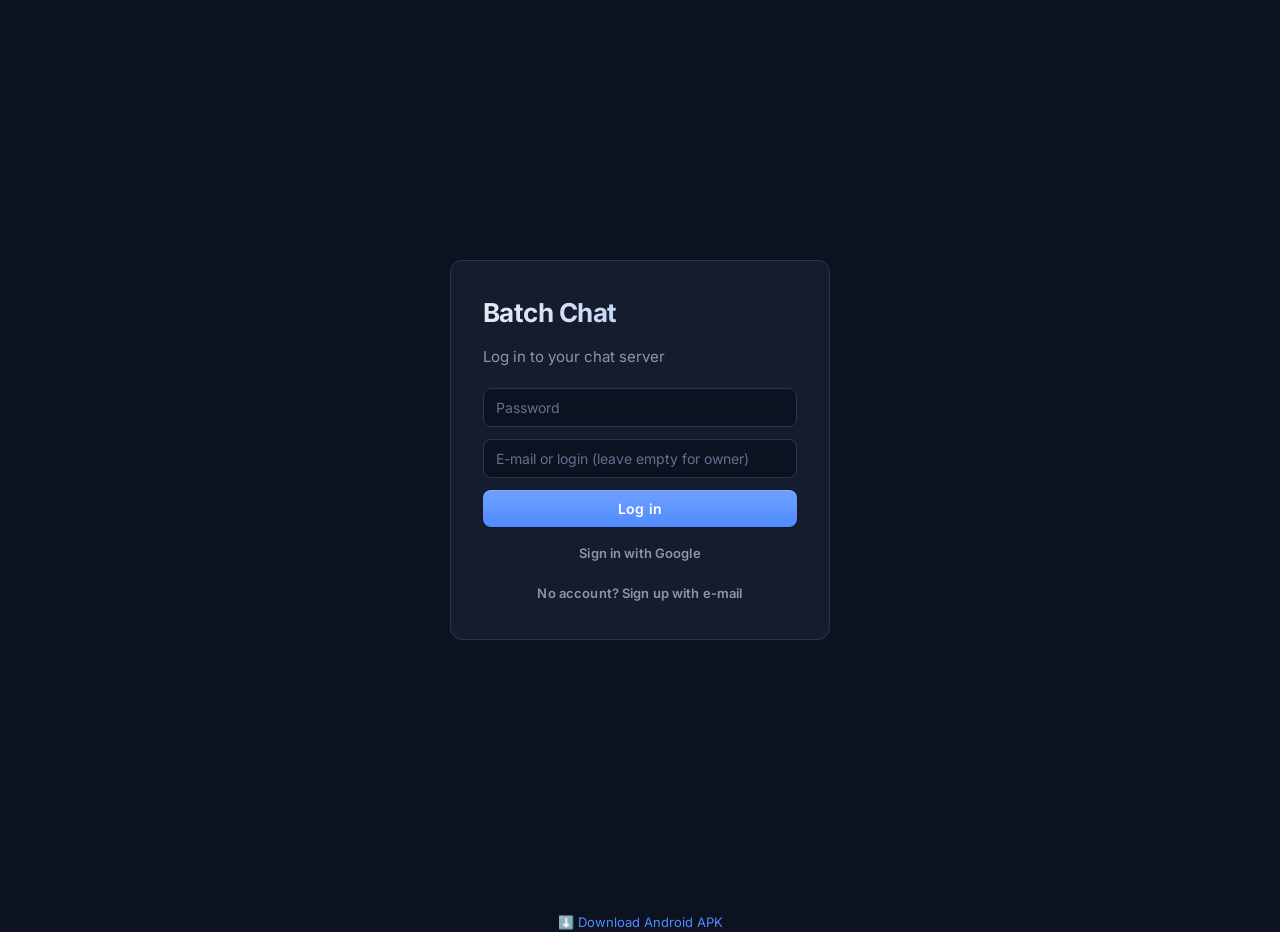
==== commit 5bcdc554: "ui: footer links straight to the APK download instead of /links so the dashboard stays put" ====
--- a/app/static/index.html
+++ b/app/static/index.html
@@ -446,7 +446,7 @@
   <div id="toast" class="toast hidden"></div>
 
   <p style="text-align:center;margin:12px 0 4px;font-size:13px">
-    <a href="/links" style="color:#4f8cff;text-decoration:none">⬇️ Android APK &amp; project links</a>
+    <a href="/downloads/batch-chat.apk" download style="color:#4f8cff;text-decoration:none">⬇️ Download Android APK</a>
   </p>
 
   <script src="app.js?v=7"></script>
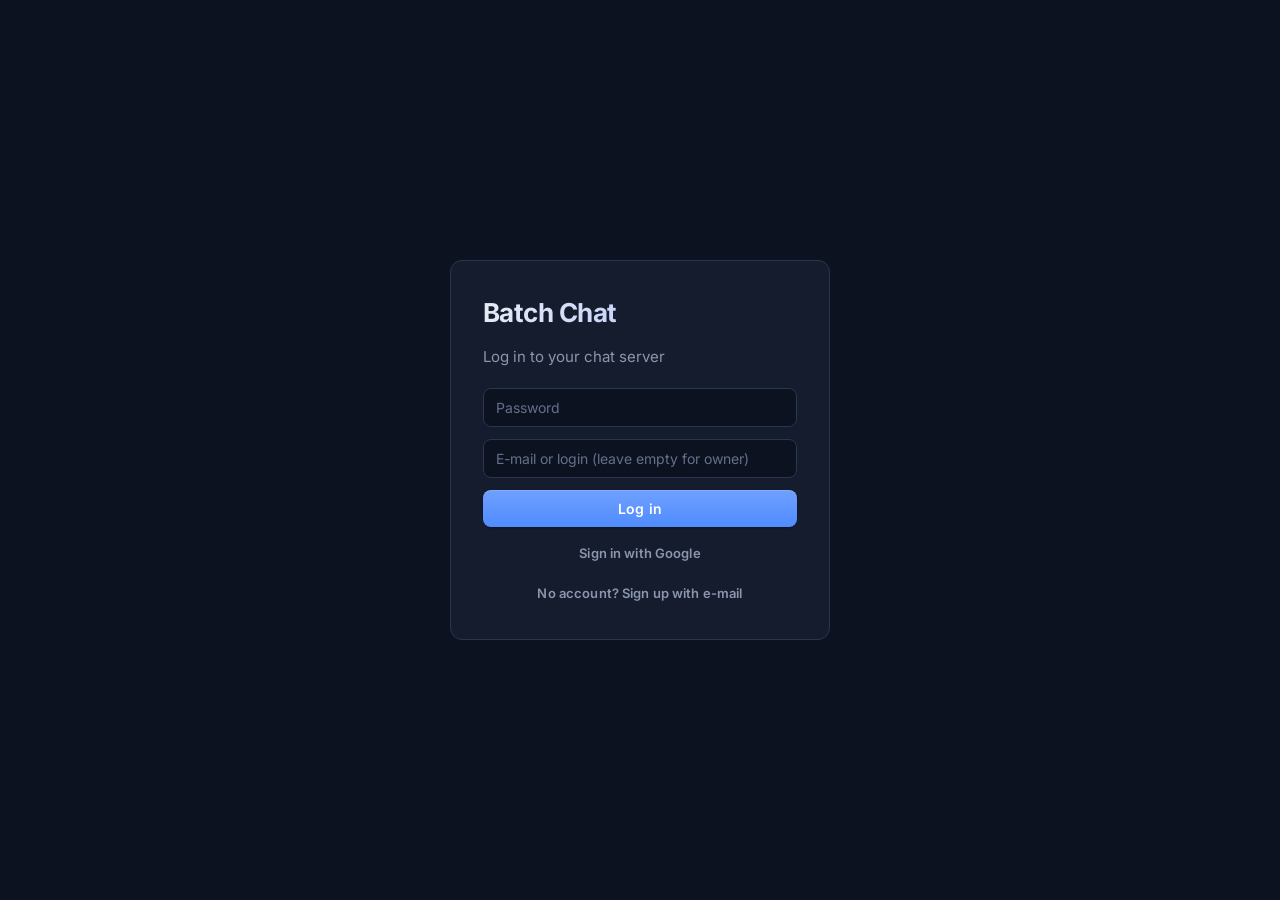
==== commit 95f0d99a: "ui: APK link moves into the menu popover; body never scrolls — the footer link pushed .app-view past" ====
--- a/app/static/index.html
+++ b/app/static/index.html
@@ -10,7 +10,7 @@
   <link rel="manifest" href="manifest.webmanifest" />
   <meta name="theme-color" content="#0e1116" />
   <link rel="apple-touch-icon" href="icon-192.png" />
-  <link rel="stylesheet" href="style.css?v=5" />
+  <link rel="stylesheet" href="style.css?v=6" />
   <!-- Markdown + LaTeX rendering for assistant/user messages — SELF-HOSTED in /static/vendor (no CDN dependency) -->
   <link rel="stylesheet" href="vendor/katex.min.css" />
   <script defer src="vendor/katex.min.js"></script>
@@ -58,6 +58,7 @@
             <span id="menu-popover" class="menu-popover hidden">
               <button id="sync-btn" class="btn btn-ghost btn-small" title="Reload dialogs and the open conversation from the server">🔄 Sync</button>
               <button id="settings-btn" class="btn btn-ghost btn-small" title="Provider API keys · Android transfer · Settings backup">⚙ Settings</button>
+              <a class="btn btn-ghost btn-small" href="/downloads/batch-chat.apk" download title="Download the Android app (APK)">⬇️ Download APK</a>
               <button id="usage-btn" class="btn btn-ghost btn-small" title="Prompt token caching — daily cached vs uncached tokens">📈 Prompt cache</button>
               <button id="stats-btn" class="btn btn-ghost btn-small" title="Usage dashboard — cost and tokens per day/model/conversation/batch">📊 Usage</button>
               <button id="logout-btn" class="btn btn-ghost btn-small">⎋ Log out</button>
@@ -445,9 +446,6 @@
 
   <div id="toast" class="toast hidden"></div>
 
-  <p style="text-align:center;margin:12px 0 4px;font-size:13px">
-    <a href="/downloads/batch-chat.apk" download style="color:#4f8cff;text-decoration:none">⬇️ Download Android APK</a>
-  </p>
 
   <script src="app.js?v=7"></script>
   <script>
--- a/app/static/style.css
+++ b/app/static/style.css
@@ -87,6 +87,9 @@
   color: var(--text);
   font-size: 15px;
   line-height: 1.55;
+  /* The app fills exactly one viewport (.app-view { height: 100vh }); anything
+     page-level that would extend it is a bug — never let the body scroll. */
+  overflow: hidden;
 }
 
 ::selection { background: rgba(79, 140, 255, 0.35); color: #fff; }
